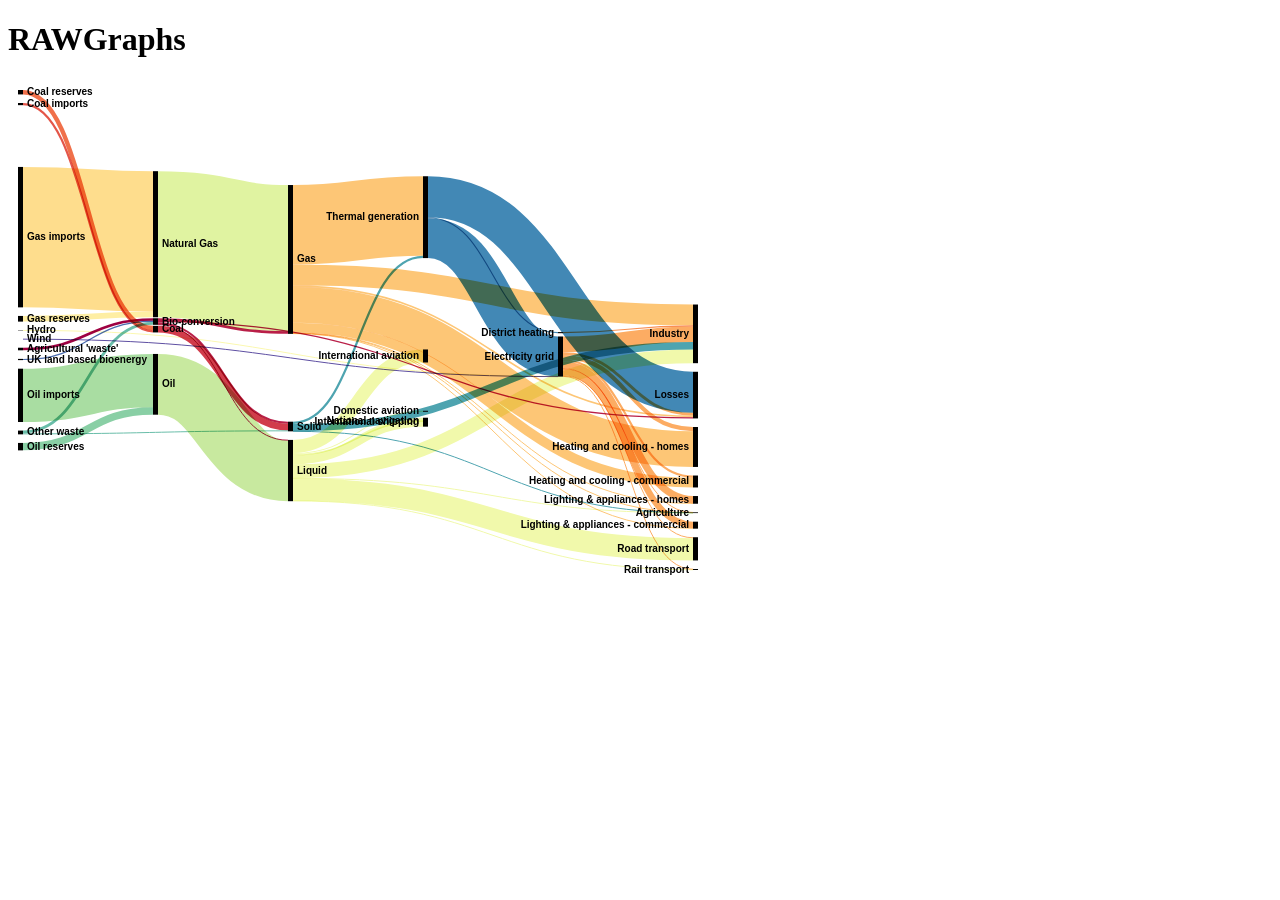
==== index.html @ 6fc31a2c "Add initial HTML structure for InfoVis project" ====
<!DOCTYPE html>
<html>
<head>
  <meta charset="utf-8">
  <meta name="viewport" content="width=device-width">
  <title>Mis trabajos de InfoVis</title>
</head>
<body>
  <h1>RAWGraphs</h1>
  <object data="./sankey.svg" type="image/svg+xml"></object>
</body>
</html>
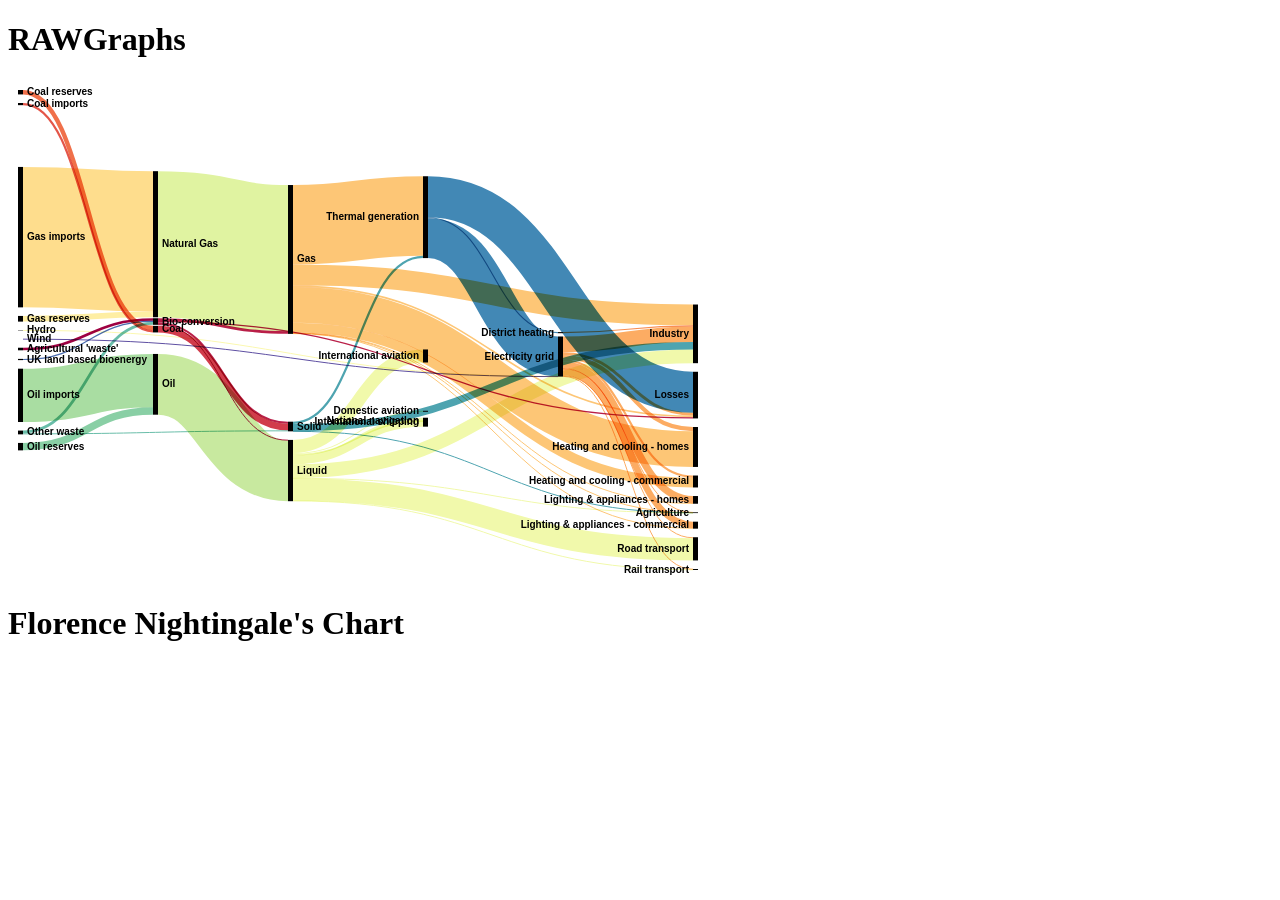
==== commit 127b524e: "Add Florence Nightingale's Chart to index.html" ====
--- a/index.html
+++ b/index.html
@@ -8,5 +8,10 @@
 <body>
   <h1>RAWGraphs</h1>
   <object data="./sankey.svg" type="image/svg+xml"></object>
+  <h1>Florence Nightingale's Chart</h1>
+  <div class="flourish-embed flourish-chart" data-src="visualisation/27939049">
+    <script src="https://public.flourish.studio/resources/embed.js"></script>
+    <noscript><img src="https://public.flourish.studio/visualisation/27939049/thumbnail" width="100%" alt="visualization" /></noscript>
+  </div>
 </body>
 </html>
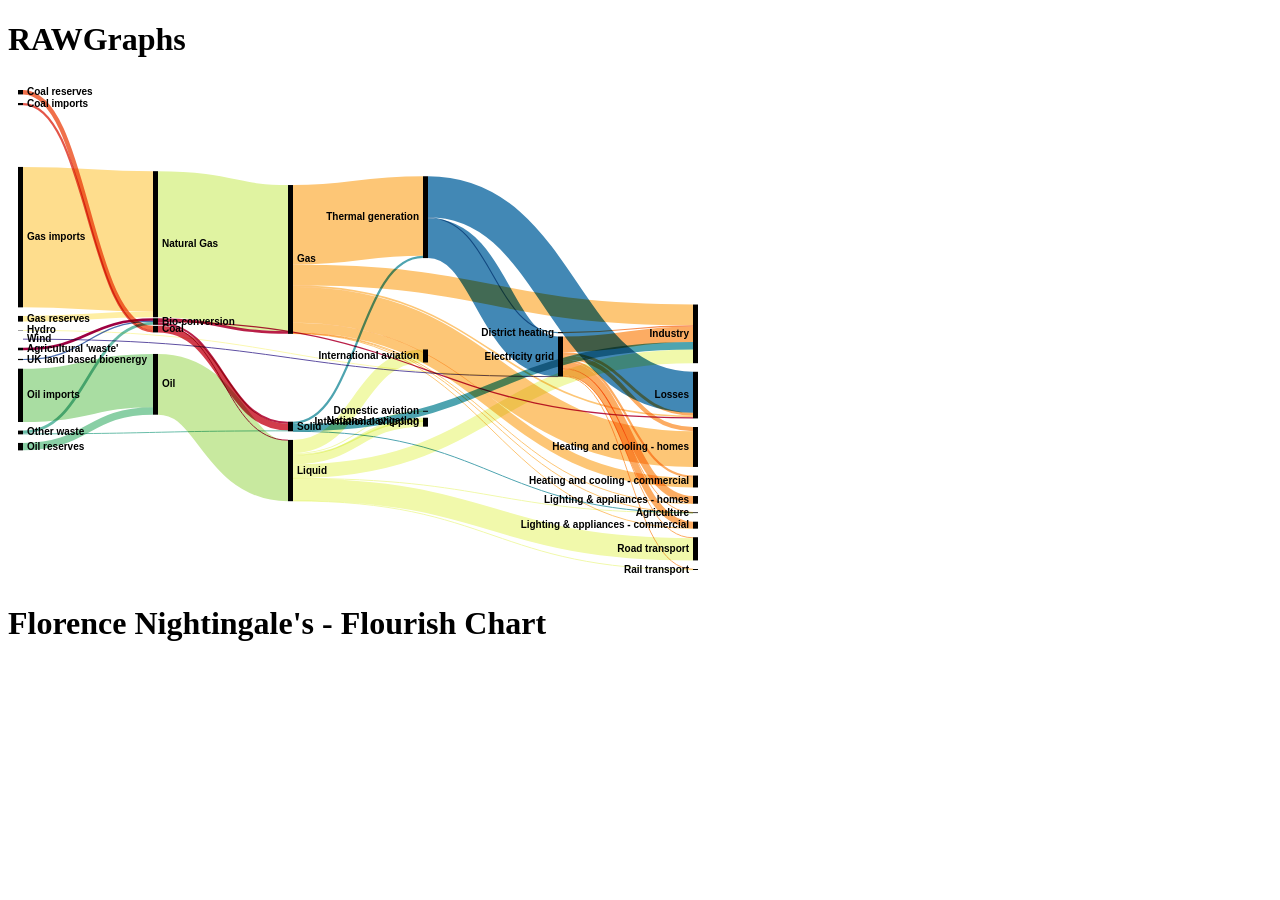
==== commit 45f671b4: "Update title for Florence Nightingale's Chart" ====
--- a/index.html
+++ b/index.html
@@ -8,7 +8,7 @@
 <body>
   <h1>RAWGraphs</h1>
   <object data="./sankey.svg" type="image/svg+xml"></object>
-  <h1>Florence Nightingale's Chart</h1>
+  <h1>Florence Nightingale's - Flourish Chart</h1>
   <div class="flourish-embed flourish-chart" data-src="visualisation/27939049">
     <script src="https://public.flourish.studio/resources/embed.js"></script>
     <noscript><img src="https://public.flourish.studio/visualisation/27939049/thumbnail" width="100%" alt="visualization" /></noscript>
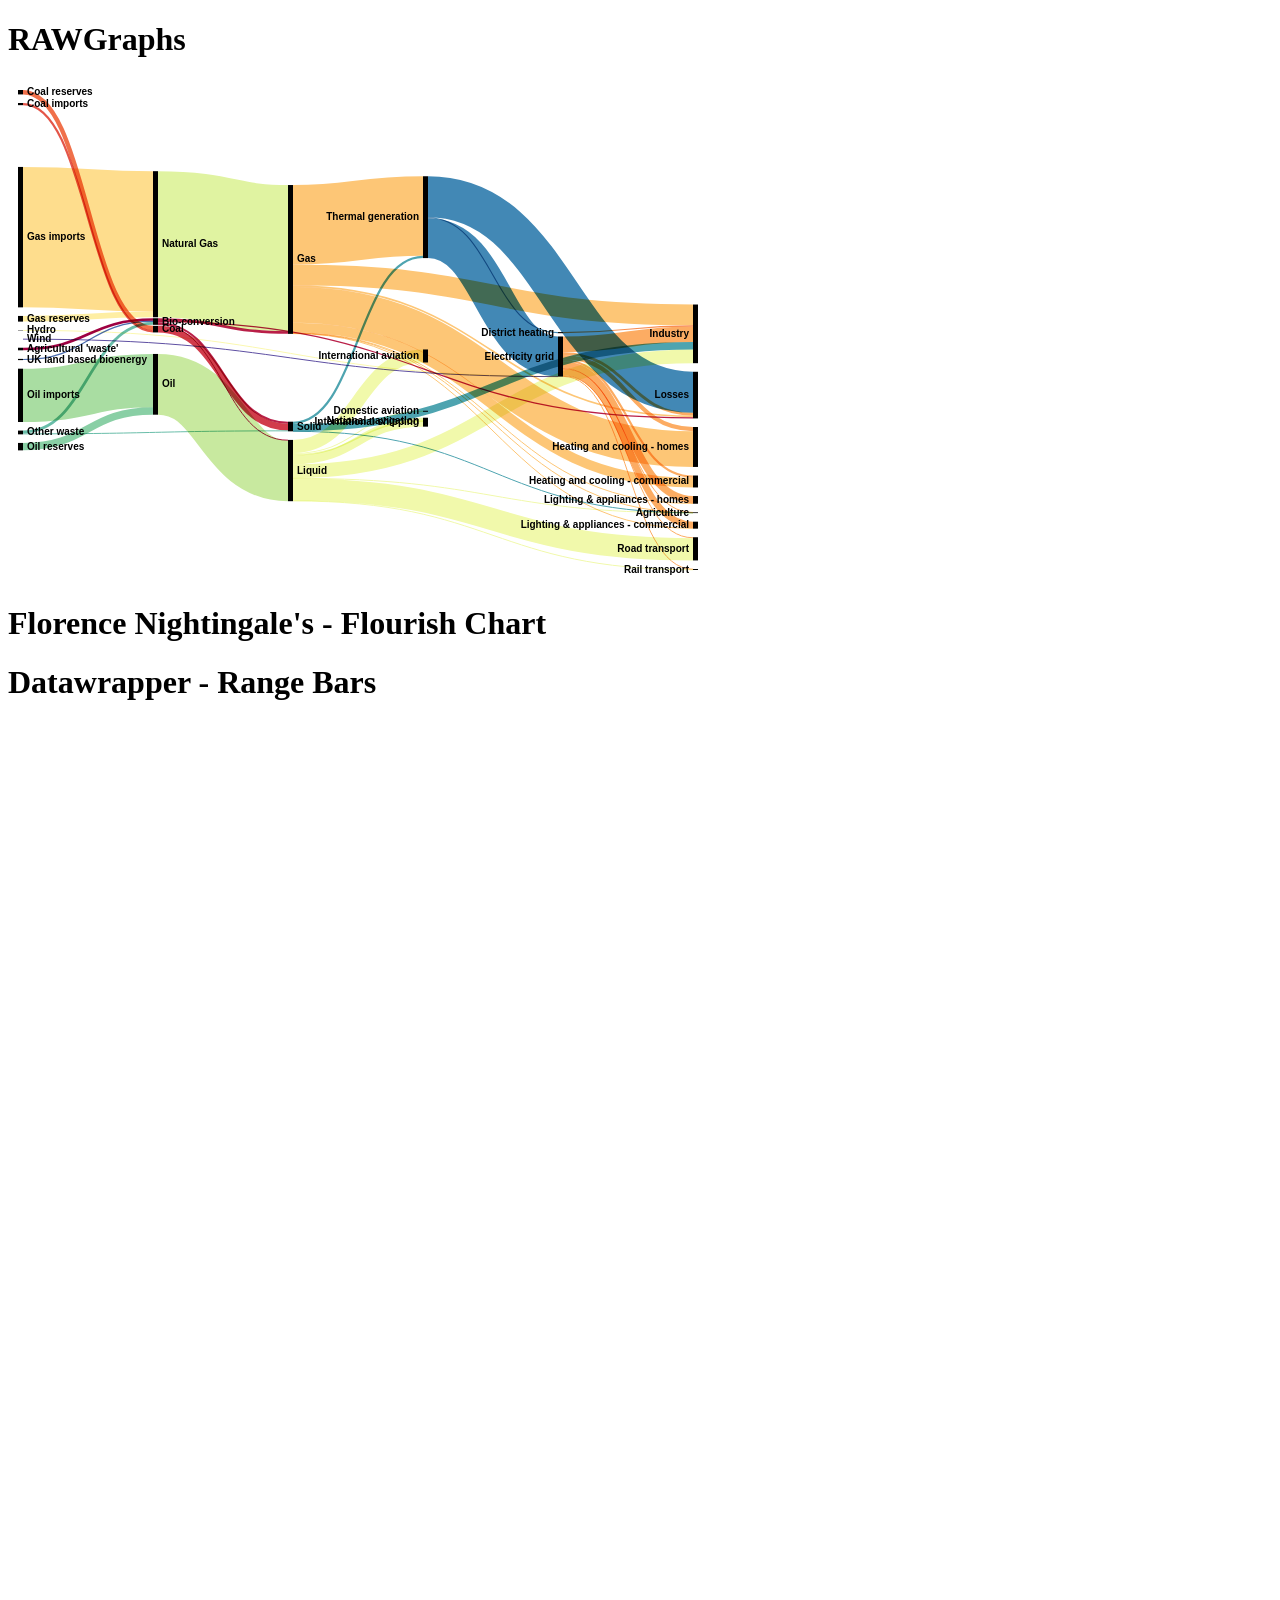
==== commit 0549c50e: "Add Datawrapper range bars visualization" ====
--- a/index.html
+++ b/index.html
@@ -12,6 +12,9 @@
   <div class="flourish-embed flourish-chart" data-src="visualisation/27939049">
     <script src="https://public.flourish.studio/resources/embed.js"></script>
     <noscript><img src="https://public.flourish.studio/visualisation/27939049/thumbnail" width="100%" alt="visualization" /></noscript>
+  <h1>Datawrapper - Range Bars</h1>
+    <div style="min-height:458px" id="datawrapper-vis-SR7cy"><script type="text/javascript" defer src="https://datawrapper.dwcdn.net/SR7cy/embed.js" charset="utf-8" data-target="#datawrapper-vis-SR7cy"></script><noscript><img src="https://datawrapper.dwcdn.net/SR7cy/full.png" alt="Menvs Women: Pizza Topping Choice (Gráfico de rangos)" /></noscript></div>
+    <iframe title="Menvs Women: Pizza Topping Choice" aria-label="Gráfico de rangos" id="datawrapper-chart-SR7cy" src="https://datawrapper.dwcdn.net/SR7cy/1/" scrolling="no" frameborder="0" style="width: 0; min-width: 100% !important; border: none;" height="458" data-external="1"></iframe><script type="text/javascript">window.addEventListener("message",function(a){if(void 0!==a.data["datawrapper-height"]){var e=document.querySelectorAll("iframe");for(var t in a.data["datawrapper-height"])for(var r,i=0;r=e[i];i++)if(r.contentWindow===a.source){var d=a.data["datawrapper-height"][t]+"px";r.style.height=d}}});</script>
   </div>
 </body>
 </html>
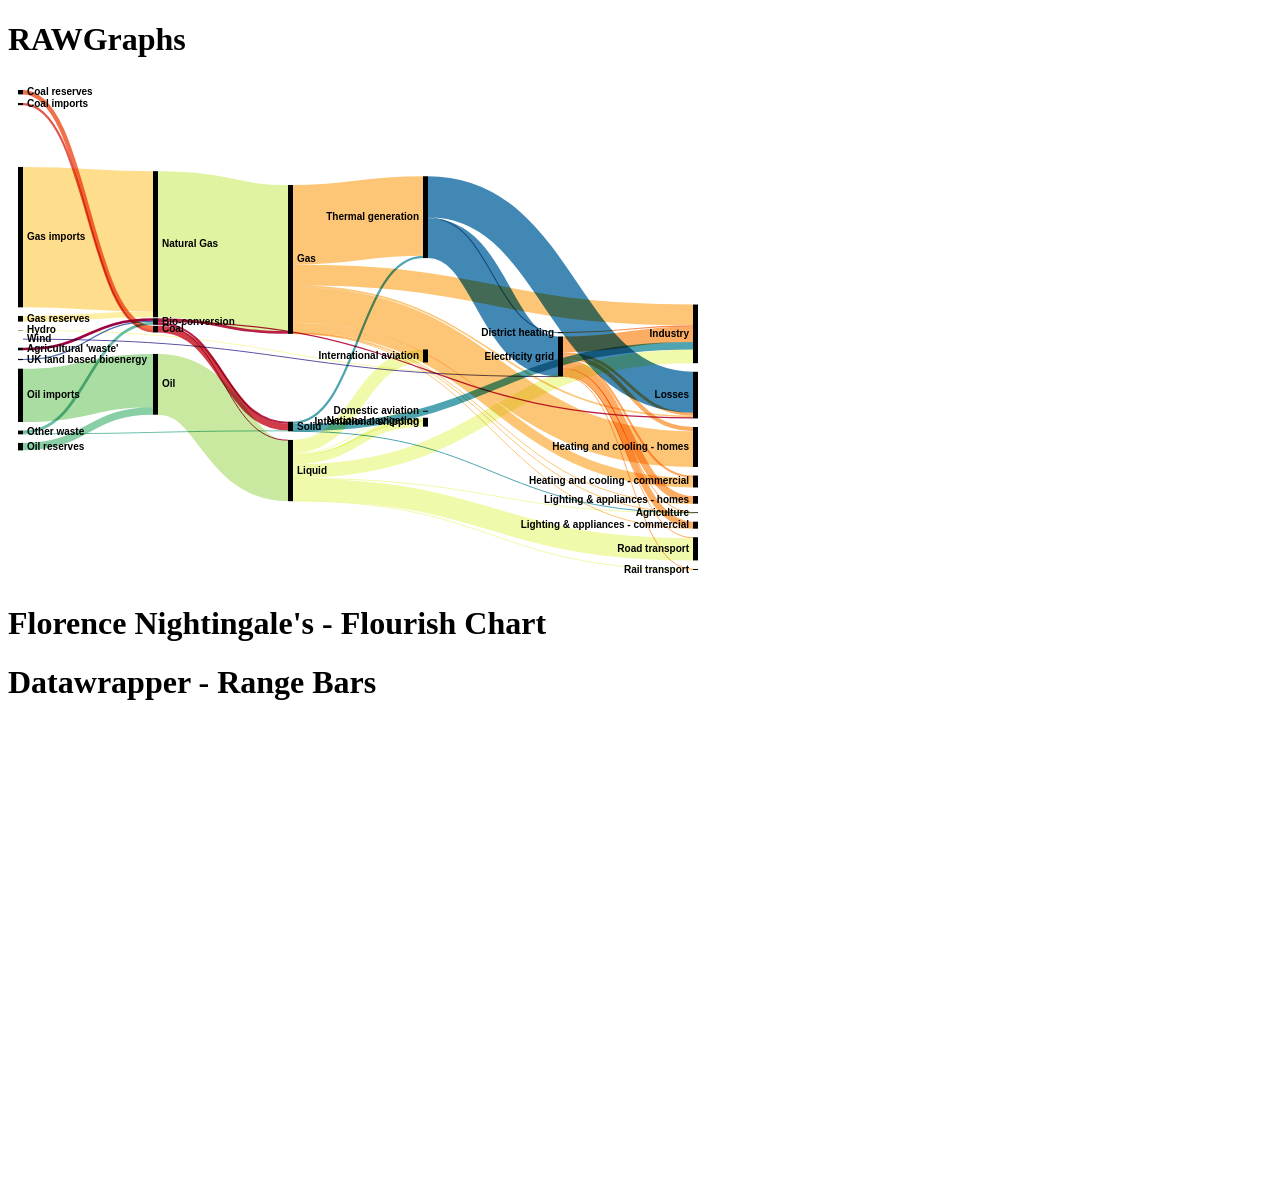
==== commit 720ab8fe: "Remove iframe for Pizza Topping Choice visualization" ====
--- a/index.html
+++ b/index.html
@@ -9,12 +9,11 @@
   <h1>RAWGraphs</h1>
   <object data="./sankey.svg" type="image/svg+xml"></object>
   <h1>Florence Nightingale's - Flourish Chart</h1>
-  <div class="flourish-embed flourish-chart" data-src="visualisation/27939049">
-    <script src="https://public.flourish.studio/resources/embed.js"></script>
-    <noscript><img src="https://public.flourish.studio/visualisation/27939049/thumbnail" width="100%" alt="visualization" /></noscript>
+    <div class="flourish-embed flourish-chart" data-src="visualisation/27939049">
+      <script src="https://public.flourish.studio/resources/embed.js"></script>
+      <noscript><img src="https://public.flourish.studio/visualisation/27939049/thumbnail" width="100%" alt="visualization" /></noscript>
+    </div>
   <h1>Datawrapper - Range Bars</h1>
     <div style="min-height:458px" id="datawrapper-vis-SR7cy"><script type="text/javascript" defer src="https://datawrapper.dwcdn.net/SR7cy/embed.js" charset="utf-8" data-target="#datawrapper-vis-SR7cy"></script><noscript><img src="https://datawrapper.dwcdn.net/SR7cy/full.png" alt="Menvs Women: Pizza Topping Choice (Gráfico de rangos)" /></noscript></div>
-    <iframe title="Menvs Women: Pizza Topping Choice" aria-label="Gráfico de rangos" id="datawrapper-chart-SR7cy" src="https://datawrapper.dwcdn.net/SR7cy/1/" scrolling="no" frameborder="0" style="width: 0; min-width: 100% !important; border: none;" height="458" data-external="1"></iframe><script type="text/javascript">window.addEventListener("message",function(a){if(void 0!==a.data["datawrapper-height"]){var e=document.querySelectorAll("iframe");for(var t in a.data["datawrapper-height"])for(var r,i=0;r=e[i];i++)if(r.contentWindow===a.source){var d=a.data["datawrapper-height"][t]+"px";r.style.height=d}}});</script>
-  </div>
 </body>
 </html>
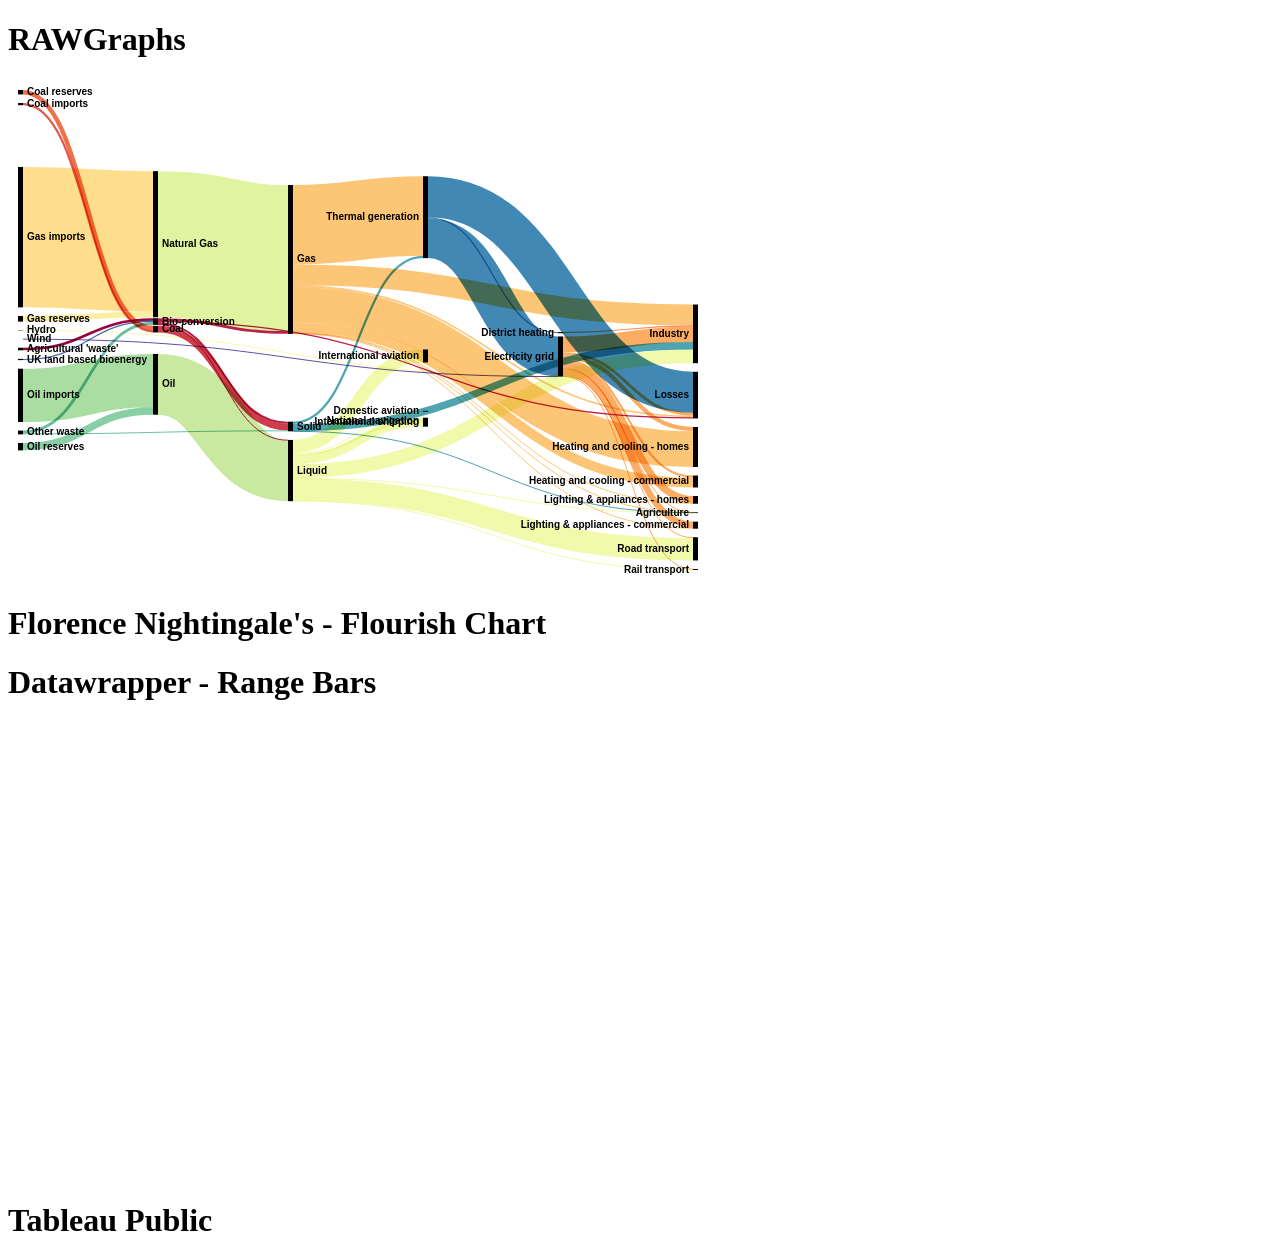
==== commit 6d9ecc5c: "Add Tableau Public visualization to index.html" ====
--- a/index.html
+++ b/index.html
@@ -15,5 +15,27 @@
     </div>
   <h1>Datawrapper - Range Bars</h1>
     <div style="min-height:458px" id="datawrapper-vis-SR7cy"><script type="text/javascript" defer src="https://datawrapper.dwcdn.net/SR7cy/embed.js" charset="utf-8" data-target="#datawrapper-vis-SR7cy"></script><noscript><img src="https://datawrapper.dwcdn.net/SR7cy/full.png" alt="Menvs Women: Pizza Topping Choice (Gráfico de rangos)" /></noscript></div>
+  <h1>Tableau Public</h1>
+    <div class='tableauPlaceholder' id='viz1773502910125' style='position: relative'><noscript><a href='#'><img
+                alt='Dashboard 1 '
+                src='https:&#47;&#47;public.tableau.com&#47;static&#47;images&#47;Ai&#47;Airbnb-BuenosAires&#47;Dashboard1&#47;1_rss.png'
+                style='border: none' /></a></noscript><object class='tableauViz' style='display:none;'>
+        <param name='host_url' value='https%3A%2F%2Fpublic.tableau.com%2F' />
+        <param name='embed_code_version' value='3' />
+        <param name='site_root' value='' />
+        <param name='name' value='Airbnb-BuenosAires&#47;Dashboard1' />
+        <param name='tabs' value='no' />
+        <param name='toolbar' value='yes' />
+        <param name='static_image'
+            value='https:&#47;&#47;public.tableau.com&#47;static&#47;images&#47;Ai&#47;Airbnb-BuenosAires&#47;Dashboard1&#47;1.png' />
+        <param name='animate_transition' value='yes' />
+        <param name='display_static_image' value='yes' />
+        <param name='display_spinner' value='yes' />
+        <param name='display_overlay' value='yes' />
+        <param name='display_count' value='yes' />
+        <param name='language' value='es-ES' />
+        <param name='filter' value='publish=yes' />
+    </object></div>
+  <script type='text/javascript'> var divElement = document.getElementById('viz1773502910125'); var vizElement = divElement.getElementsByTagName('object')[0]; if (divElement.offsetWidth > 800) { vizElement.style.width = '1100px'; vizElement.style.height = '1027px'; } else if (divElement.offsetWidth > 500) { vizElement.style.width = '1100px'; vizElement.style.height = '1027px'; } else { vizElement.style.width = '1100px'; vizElement.style.height = '1027px'; } var scriptElement = document.createElement('script'); scriptElement.src = 'https://public.tableau.com/javascripts/api/viz_v1.js'; vizElement.parentNode.insertBefore(scriptElement, vizElement);  </script>
 </body>
 </html>
